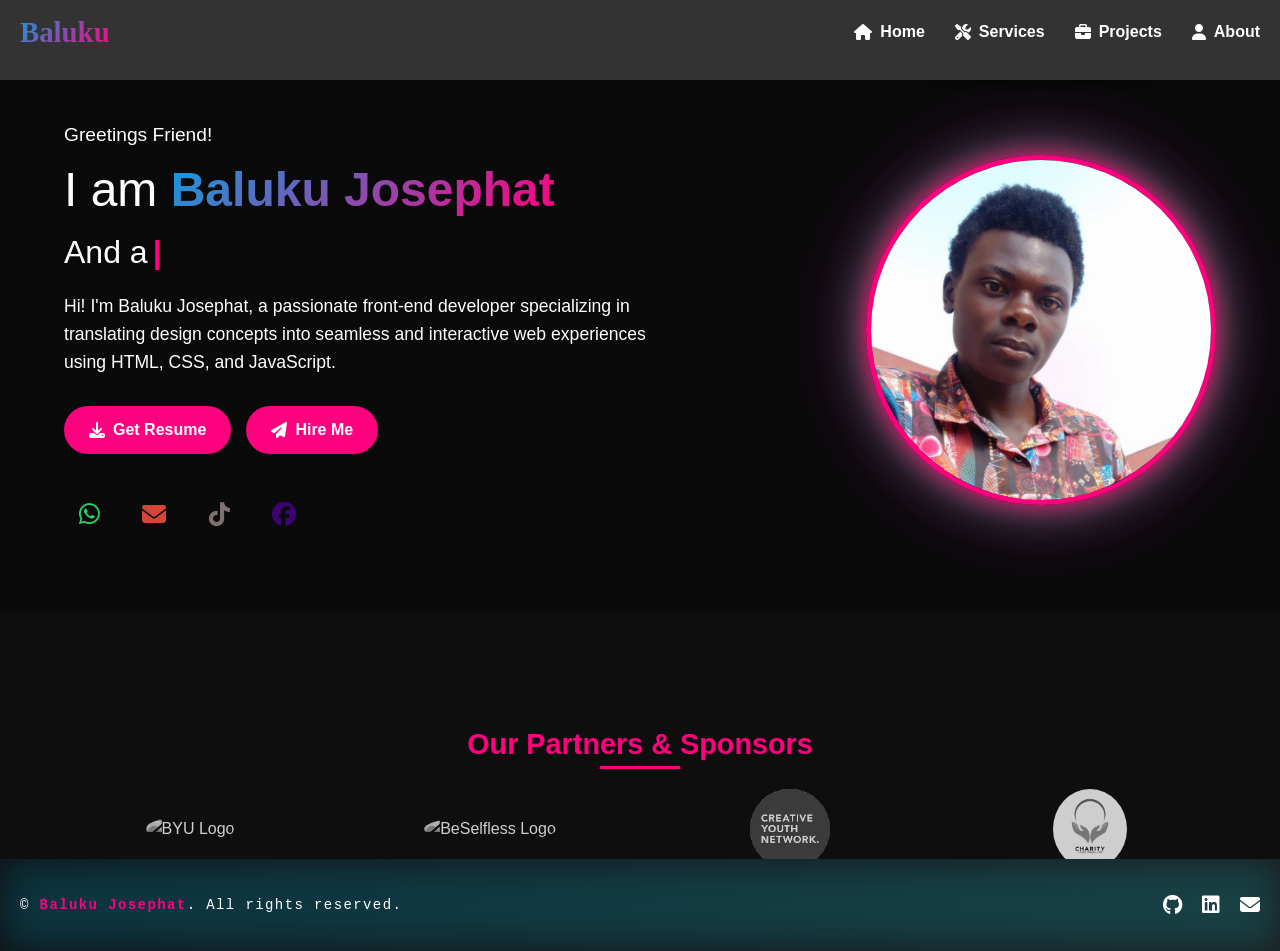
==== index.html @ 78bbd88a "new" ====
<!DOCTYPE html>
<html lang="en">
<head>
    <meta charset="UTF-8">
    <meta name="viewport" content="width=device-width, initial-scale=1.0">
    <meta name="description" content="Welcome to My Portfolio.">
    <meta name="author" content="Baluku Josephat">
    <title>Baluku | Home</title>
    <!-- Google Fonts (No change needed, as it's linked externally) -->
    <link href="https://fonts.googleapis.com/css2?family=Roboto:wght@400;700&display=swap" rel="stylesheet">
    <!-- Font Awesome Icons -->
    <link rel="stylesheet" href="https://cdnjs.cloudflare.com/ajax/libs/font-awesome/6.5.0/css/all.min.css">
    <!-- FontAwesome for icons -->
    <link href="https://cdn.jsdelivr.net/npm/bootstrap@5.3.0-alpha1/dist/css/bootstrap.min.css" rel="stylesheet" integrity="sha384-KyZXEJ6H7D6pY2t1QU9Au6bUtmJjkK0WV2fhVs5V7lgFhA12eAFTp9H5klpFMzS6" crossorigin="anonymous">
    <link rel="stylesheet" href="Styles/home.css">
</head>
<body>
    <!-- Navbar -->
    <nav class="navbar">
        <h1 class="Me">Baluku</h1>
        <ul class="nav-links">
            <li><a href="#"><i class="fas fa-home"></i> Home</a></li>
            <li><a href="service.html"><i class="fas fa-tools"></i> Services</a></li>
            <li><a href="Projects.html"><i class="fas fa-briefcase"></i> Projects</a></li>
            <li><a href="about.html"><i class="fas fa-user"></i> About</a></li>
        </ul>
        <div class="hamburger">
            <span></span>
            <span></span>
            <span></span>
        </div>
    </nav>
    
    <!-- Main Content -->
    <div class="container">
        <div class="content">
            <p class="greeting">Greetings Friend!</p>
            <h1>I am <span class="name">Baluku Josephat</span></h1>
            <h2><span class="static-text">And a</span><span class="typing-effect"></span></h2>
            <p class="description">Hi! I'm Baluku Josephat, a passionate front-end developer specializing in translating design concepts into seamless and interactive web experiences using HTML, CSS, and JavaScript.</p>
            
            <div class="button-group">
                <button class="btn btn-primary">
                    <i class="fas fa-download"></i> Get Resume
                </button>
                <button class="btn btn-primary">
                    <i class="fas fa-paper-plane"></i> Hire Me
                </button>
            </div>
            
            <div class="social-icons">
                <a href="#" aria-label="WhatsApp" style="color: #25D366;"><i class="fab fa-whatsapp"></i></a>
                <a href="mailto:bjerrykibs@gmail.com" aria-label="Email" style="color: #D44638;"><i class="fas fa-envelope"></i></a>
                <a href="#" aria-label="TikTok" style="color: #817070;"><i class="fab fa-tiktok"></i></a>
                <a href="#" aria-label="Facebook" style="color: #3d0370;"><i class="fab fa-facebook"></i></a>
            </div>
        </div>
        
        <div class="image-container">
            <img src="Images/JerryAbt.PNG" alt="Baluku Josephat" class="profile-img" loading="lazy">
        </div>
    </div>

    <!-- Partners Section -->
    <section class="partners-section">
        <div class="partners-container">
            <h3 class="partners-title">Our Partners & Sponsors</h3>
            <div class="partners-grid">
                <div class="partner-item">
                 
                    <img src="https://encrypted-tbn0.gstatic.com/images?q=tbn:ANd9GcT9fyuoJeu1u-YvOgP1DeT4U58kn0DpdN7vOw&s" alt="BYU Logo" class="partner-logo">
                </div>
                <div class="partner-item">
             
                    <img src="C:\Users\USER\Desktop\Baluku\Images\beselfless.jpg" alt="BeSelfless Logo" class="partner-logo">
                </div>
                <div class="partner-item">
                    <img src="[data-uri]" alt="Creative Youth Network Logo" class="partner-logo">
                </div>
                <div class="partner-item">
                    <img src="[data-uri]" alt="Jerry Fly Charity Logo" class="partner-logo">
                </div>
            </div>
        </div>
    </section>
    <footer>
        <div class="footer-gradient"></div>
        <div class="footer-content">
            <div class="footer-text">
                &copy; <span id="year"></span> <span class="footer-name">Baluku Josephat</span>. All rights reserved.
            </div>
            <div class="footer-social">
                <a href="https://github.com/" target="_blank" aria-label="GitHub">
                    <i class="fab fa-github"></i>
                </a>
                <a href="https://linkedin.com/" target="_blank" aria-label="LinkedIn">
                    <i class="fab fa-linkedin"></i>
                </a>
                <a href="mailto:bjerrykibs@gmail.com" aria-label="Email">
                    <i class="fas fa-envelope"></i>
                </a>
            </div>
        </div>
    </footer>
      
    <!-- Font Awesome CDN -->
    <script src="https://kit.fontawesome.com/a076d05399.js" crossorigin="anonymous"></script>
    <script> src="Scripts/script.js"</script>
</body>
</html>
---- Styles/home.css ----
/* CSS Variables for maintainability */
:root {
    --primary-color: #ff007f;
    --secondary-color: #7928ca;
    --accent-color: #25D366;
    --text-color: #fff;
    --bg-color: #0a0a0a;
    --font-main: 'Poppins', sans-serif;
    --font-decorative: "Brush Script MT", cursive;
  }
  
  /* Reset & Base Styles */
  * {
    margin: 0;
    padding: 0;
    box-sizing: border-box;
  }
  
  html, body {
    max-width: 100%;
    overflow-x: hidden;
  }
  
  body {
    font-family: var(--font-main);
    background: var(--bg-color);
    color: var(--text-color);
    line-height: 1.6;
    padding-top: 80px;
  }
  
  /* Navbar Styles */
  .navbar {
    position: fixed;
    top: 0;
    left: 0;
    width: 100%;
    background-color: #333;
    padding: 15px 20px;
    display: flex;
    justify-content: space-between;
    align-items: center;
    z-index: 1000;
    box-shadow: 0 2px 10px rgba(0, 0, 0, 0.3);
  }
  
  .navbar h1 {
    font-size: 1.8rem;
    font-weight: 700;
  }
  
  .nav-links {
    list-style: none;
    display: flex;
  }
  
  .nav-links li {
    margin-left: 30px;
  }
  
  .nav-links a {
    color: white;
    text-decoration: none;
    font-weight: 600;
    font-size: 1rem;
    display: flex;
    align-items: center;
    transition: all 0.3s ease;
  }
  
  .Me {
    font-family: var(--font-decorative);
  }
  
  .nav-links a i {
    margin-right: 8px;
    transition: transform 0.3s ease;
  }
  
  .nav-links a:hover {
    color: var(--primary-color);
  }
  
  .nav-links a:hover i {
    transform: translateX(5px);
  }
  
  /* Focus states for accessibility */
  a:focus, button:focus {
    outline: 2px solid var(--primary-color);
    outline-offset: 3px;
  }
  
  /* Hamburger Menu */
  .hamburger {
    display: none;
    cursor: pointer;
    flex-direction: column;
    justify-content: space-between;
    width: 30px;
    height: 21px;
    transition: all 0.3s ease;
    position: relative;
  }
  
  .hamburger span {
    display: block;
    height: 3px;
    width: 100%;
    background-color: white;
    border-radius: 3px;
    transition: all 0.3s ease;
    transform-origin: left center;
  }
  
  .hamburger.active span:nth-child(1) {
    transform: rotate(45deg) translate(2px, -1px);
  }
  
  .hamburger.active span:nth-child(2) {
    opacity: 0;
    transform: translateX(-10px);
  }
  
  .hamburger.active span:nth-child(3) {
    transform: rotate(-45deg) translate(2px, 1px);
  }
  
  /* Main Content */
  .container {
    width: 90%;
    max-width: 1200px;
    margin: 0 auto;
    padding: 40px 0;
    display: flex;
    align-items: center;
    justify-content: space-between;
  }
  
  .content {
    max-width: 600px;
  }
  
  .greeting {
    font-size: 1.2rem;
    margin-bottom: 10px;
  }
  
  h1 {
    font-size: 3rem;
    line-height: 1.2;
    margin-bottom: 15px;
  }
  
  .Me, .name {
    background: linear-gradient(135deg, #159adc, var(--primary-color), var(--accent-color), #f3df08, #3d0370);
    background-size: 400% 400%;
    -webkit-background-clip: text;
    -webkit-text-fill-color: transparent;
    animation: rainbow 5s linear infinite;
    font-weight: 700;
    will-change: background-position;
  }
  
  h2 {
    font-size: 2rem;
    margin-bottom: 20px;
    display: flex;
    align-items: center;
  }
  
  .static-text {
    margin-right: 5px;
  }
  
  .typing-effect {
    color: var(--primary-color);
    font-weight: 600;
    min-width: 10px;
  }
  
  .description {
    font-size: 1.1rem;
    margin-bottom: 30px;
  }
  
  /* Buttons */
  .button-group {
    display: flex;
    gap: 15px;
    margin-bottom: 30px;
    flex-wrap: nowrap;
    overflow-x: auto;
    padding-bottom: 5px;
    scrollbar-width: none;
  }
  
  .button-group::-webkit-scrollbar {
    display: none;
  }
  
  .btn {
    display: inline-flex;
    align-items: center;
    padding: 12px 25px;
    border-radius: 25px;
    font-weight: 600;
    text-decoration: none;
    transition: all 0.3s ease;
    white-space: nowrap;
    flex-shrink: 0;
  }
  
  .btn-primary {
    background: var(--primary-color);
    color: white;
    border: none;
    cursor: pointer;
  }
  
  .btn-primary:hover {
    background: white;
    color: var(--primary-color);
    transform: translateY(-3px);
    box-shadow: 0 5px 15px rgba(255, 0, 127, 0.4);
  }
  
  .btn i {
    margin-right: 8px;
  }
  
  /* Social Icons */
  .social-icons {
    display: flex;
    gap: 15px;
  }
  
  .social-icons a {
    display: flex;
    align-items: center;
    justify-content: center;
    width: 50px;
    height: 50px;
    text-decoration: none;
    border-radius: 50%;
    font-size: 1.5rem;
    color: white;
    transition: all 0.3s ease;
    will-change: transform;
  }
  
  .social-icons a:hover {
    transform: scale(1.1);
    box-shadow: 0 0 15px currentColor;
  }
  
  /* Profile Image */
  .profile-img {
    aspect-ratio: 1/1;
    width: min(350px, 80vw);
    height: auto;
    border-radius: 50%;
    border: 5px solid var(--primary-color);
    object-fit: cover;
    box-shadow: 0 0 25px var(--primary-color), 
                0 0 50px #2b963f, 
                0 0 75px #800080;
    animation: neonGlow 2s infinite alternate ease-in-out;
    will-change: box-shadow;
  }
  
  /* Animations */
  @keyframes rainbow {
    0% { background-position: 0% 50%; }
    50% { background-position: 100% 50%; }
    100% { background-position: 0% 50%; }
  }
  
  @keyframes neonGlow {
    0% { box-shadow: 0 0 15px var(--primary-color), 0 0 30px #5c06a3, 0 0 45px #800080; }
    100% { box-shadow: 0 0 35px var(--primary-color), 0 0 70px #c1c410, 0 0 100px #880808; }
  }
  
  .typing-effect::after {
    content: '|';
    animation: blink 1s infinite;
  }
  
  @keyframes blink {
    50% { opacity: 0; }
  }
  
  @keyframes navLinkFade {
    from { opacity: 0; transform: translateX(50px); }
    to { opacity: 1; transform: translateX(0); }
  }
  
  /* Partners Section */
  .partners-section {
    background: rgba(15, 15, 15, 0.8);
    padding: 60px 0;
    margin-top: 30px;
    height: 250px;
  }
  
  .partners-container {
    max-width: 1200px;
    margin: 0 auto;
    padding: 0 20px;
    height: 200px;
  }
  
  .partners-title {
    margin-top: 2em;
    text-align: center;
    font-size: 1.8rem;
    margin-bottom: 10px;
    color: var(--primary-color);
    font-weight: 600;
    position: relative;
  }
  
  .partners-title::after {
    content: '';
    display: block;
    width: 80px;
    height: 3px;
    background: var(--primary-color);
    margin: 5px auto 0;
  }
  
  .partners-grid {
    display: grid;
    grid-template-columns: repeat(auto-fit, minmax(200px, 1fr));
    gap: 40px;
    align-items: center;
    justify-items: center;
  }
  
  .partner-item {
    display: flex;
    justify-content: center;
    align-items: center;
    height: 100px;
  }
  
  .partner-logo {
    max-width: 180px;
    max-height: 80px;
    width: auto;
    border-radius: 50%;
    height: auto;
    filter: grayscale(100%);
    opacity: 0.8;
    transition: all 0.3s ease;
  }
  
  .partner-logo:hover {
    filter: grayscale(0%);
    opacity: 1;
    transform: scale(1.05);
  }
  
  /* Footer */
  footer {
    width: 100%;
    background: linear-gradient(to right, #0f0f0f, #1a1a1a);
    color: white;
    padding: 30px 20px;
    position: relative;
    overflow: hidden;
  }
  
  .footer-gradient {
    position: absolute;
    inset: 0;
    background: linear-gradient(270deg, var(--primary-color), var(--secondary-color), #2afadf, #00c3ff);
    background-size: 600% 600%;
    animation: gradientAnimation 20s ease infinite;
    opacity: 0.2;
    filter: blur(20px);
    z-index: 1;
  }
  
  .footer-content {
    position: relative;
    z-index: 2;
    display: flex;
    flex-direction: column;
    gap: 20px;
  }
  
  .footer-text {
    font-family: monospace;
    font-size: 0.875rem;
    letter-spacing: 0.1em;
  }
  
  .footer-name {
    color: var(--primary-color);
    font-weight: 600;
  }
  
  .footer-social {
    display: flex;
    gap: 20px;
  }
  
  .footer-social a {
    color: white;
    font-size: 1.25rem;
    transition: color 0.3s ease;
  }
  
  .footer-social a:hover {
    color: var(--primary-color);
  }
  
  @keyframes gradientAnimation {
    0% { background-position: 0% 50%; }
    50% { background-position: 100% 50%; }
    100% { background-position: 0% 50%; }
  }
  
  /* Responsive Design */
  @media (min-width: 768px) {
    .footer-content {
      flex-direction: row;
      justify-content: space-between;
      align-items: center;
    }
  }
  
  @media (max-width: 992px) {
    .container {
      flex-direction: column;
      text-align: center;
    }
    
    .content {
      margin-bottom: 0;
      order: 2;
    }
    
    .image-container {
      order: 1;
      margin-bottom: 30px;
      margin-top: -30px;
    }
    
    .button-group {
      justify-content: center;
    }
    
    .social-icons {
      justify-content: center;
      margin-bottom: 30px;
    }
    
    h2 {
      justify-content: center;
    }
  }
  
  @media (max-width: 768px) {
    .hamburger {
      display: flex;
    }
    .
    .nav-links {
      position: fixed;
      top: 80px;
      right: -100%;
      width: 250px;
      height: calc(100vh - 80px);
      background-color: rgba(51, 51, 51, 0.95);
      flex-direction: column;
      align-items: center;
      padding: 40px 0;
      transition: right 0.3s ease;
    }
    
    .nav-links.active {
      right: 0;
    }
    
    .nav-links li {
      margin: 15px 0;
    }
    
    h1 {
      font-size: 2.5rem;
    }
    
    h2 {
      font-size: 1.8rem;
    }
    
    .image-container {
      margin-top: -50px;
    }
    
    .partners-grid {
      grid-template-columns: repeat(2, 1fr);
      gap: 30px;
    }
    
    .partner-logo {
      max-width: 140px;
    }
  }
  
  @media (max-width: 480px) {
    .button-group {
      flex-direction: row;
      overflow-x: auto;
      -webkit-overflow-scrolling: touch;
      padding-bottom: 10px;
      justify-content: flex-start;
    }
    
    .btn {
      padding: 10px 20px;
      font-size: 0.9rem;
    }
    
    .image-container {
      margin-top: -70px;
    }
    
    h2 {
      font-size: 1.5rem;
      justify-content: center;
    }
    
    .typing-effect {
      font-size: 1.5rem;
    }
    
    .partners-title {
      font-size: 1.5rem;
    }
    
    .partners-grid {
      grid-template-columns: 1fr;
      gap: 20px;
    }
    
    .partner-logo {
      max-width: 120px;
    }
  }
  
  /* Reduced motion preference */
  @media (prefers-reduced-motion: reduce) {
    * {
      animation-duration: 0.01ms !important;
      animation-iteration-count: 1 !important;
      transition-duration: 0.01ms !important;
      scroll-behavior: auto !important;
    }
  }
  
  /* High contrast mode */
  @media (prefers-contrast: more) {
    body {
      background: #000;
      color: #fff;
    }
    
    .nav-links a {
      text-decoration: underline;
    }
  }
  
  /* Touch device optimizations */
  @media (pointer: coarse) {
    .btn, .nav-links a {
      min-height: 44px;
      min-width: 44px;
    }
  }
  
  /* iPhone SE specific adjustments */
  @media only screen 
    and (max-width: 375px) 
    and (max-height: 667px) 
    and (-webkit-device-pixel-ratio: 2) {
    .button-group {
      gap: 10px;
    }
    
    .btn {
      padding: 10px 15px;
      font-size: 0.8rem;
    }
    
    h1 {
      font-size: 2rem;
    }
    
    h2 {
      font-size: 1.3rem;
      flex-direction: column;
      align-items: center;
    }
    
    .static-text {
      margin-left: 5px;
    }
  }
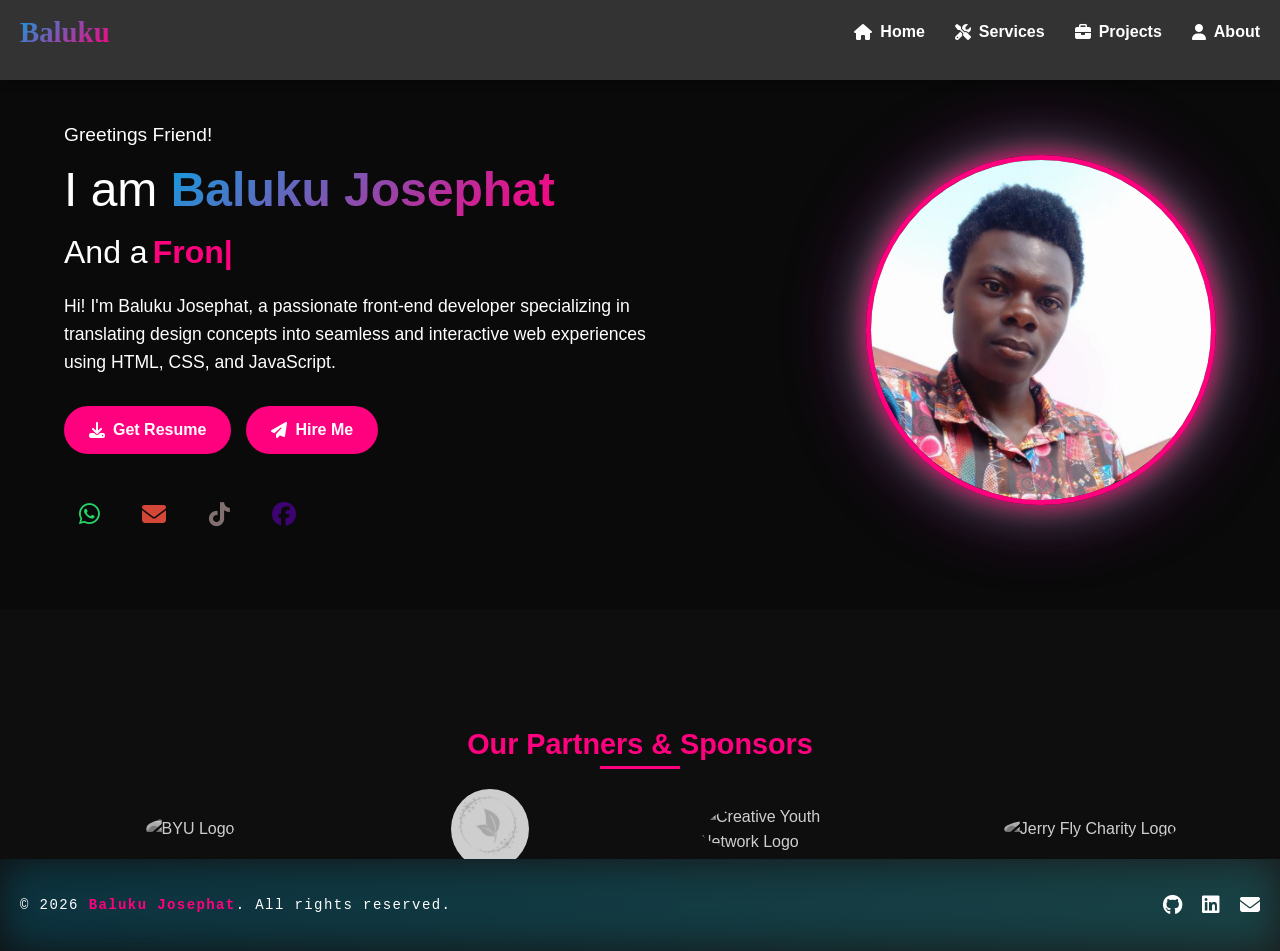
==== commit 8cd86ff8: "typing effect updated" ====
--- a/index.html
+++ b/index.html
@@ -6,13 +6,15 @@
     <meta name="description" content="Welcome to My Portfolio.">
     <meta name="author" content="Baluku Josephat">
     <title>Baluku | Home</title>
-    <!-- Google Fonts (No change needed, as it's linked externally) -->
+    <!-- Google Fonts -->
     <link href="https://fonts.googleapis.com/css2?family=Roboto:wght@400;700&display=swap" rel="stylesheet">
     <!-- Font Awesome Icons -->
     <link rel="stylesheet" href="https://cdnjs.cloudflare.com/ajax/libs/font-awesome/6.5.0/css/all.min.css">
-    <!-- FontAwesome for icons -->
-    <link href="https://cdn.jsdelivr.net/npm/bootstrap@5.3.0-alpha1/dist/css/bootstrap.min.css" rel="stylesheet" integrity="sha384-KyZXEJ6H7D6pY2t1QU9Au6bUtmJjkK0WV2fhVs5V7lgFhA12eAFTp9H5klpFMzS6" crossorigin="anonymous">
+    <!-- Bootstrap CSS -->
+    <link href="https://cdn.jsdelivr.net/npm/bootstrap@5.3.0-alpha1/dist/css/bootstrap.min.css" rel="stylesheet">
     <link rel="stylesheet" href="Styles/home.css">
+    <!-- Favicon -->
+    <link rel="icon" href="Images/favicon.ico" type="image/x-icon">
 </head>
 <body>
     <!-- Navbar -->
@@ -67,22 +69,21 @@
             <h3 class="partners-title">Our Partners & Sponsors</h3>
             <div class="partners-grid">
                 <div class="partner-item">
-                 
                     <img src="https://encrypted-tbn0.gstatic.com/images?q=tbn:ANd9GcT9fyuoJeu1u-YvOgP1DeT4U58kn0DpdN7vOw&s" alt="BYU Logo" class="partner-logo">
                 </div>
                 <div class="partner-item">
-             
-                    <img src="C:\Users\USER\Desktop\Baluku\Images\beselfless.jpg" alt="BeSelfless Logo" class="partner-logo">
+                    <img src="Images/beselfless.jpg" alt="BeSelfless Logo" class="partner-logo">
                 </div>
                 <div class="partner-item">
-                    <img src="[data-uri]" alt="Creative Youth Network Logo" class="partner-logo">
+                    <img src="https://encrypted-tbn0.gstatic.com/images?q=tbn:ANd9GcQw3c9u8_-lhHen2cl4TqY32Yk1UNIPYJoTnw&s" alt="Creative Youth Network Logo" class="partner-logo">
                 </div>
                 <div class="partner-item">
-                    <img src="[data-uri]" alt="Jerry Fly Charity Logo" class="partner-logo">
+                    <img src="https://img.freepik.com/free-vector/charity-logo-template-design_742173-24999.jpg" alt="Jerry Fly Charity Logo" class="partner-logo">
                 </div>
             </div>
         </div>
     </section>
+
     <footer>
         <div class="footer-gradient"></div>
         <div class="footer-content">
@@ -103,8 +104,21 @@
         </div>
     </footer>
       
-    <!-- Font Awesome CDN -->
-    <script src="https://kit.fontawesome.com/a076d05399.js" crossorigin="anonymous"></script>
-    <script> src="Scripts/script.js"</script>
+    <!-- JavaScript -->
+    <script src="https://cdn.jsdelivr.net/npm/bootstrap@5.3.0-alpha1/dist/js/bootstrap.bundle.min.js"></script>
+    <script src="Scripts/script.js"></script>
+    <script>
+        // Dynamic year update for footer
+        document.getElementById('year').textContent = new Date().getFullYear();
+        
+        // Mobile menu toggle functionality
+        const hamburger = document.querySelector('.hamburger');
+        const navLinks = document.querySelector('.nav-links');
+        
+        hamburger.addEventListener('click', () => {
+            navLinks.classList.toggle('active');
+            hamburger.classList.toggle('active');
+        });
+    </script>
 </body>
 </html>
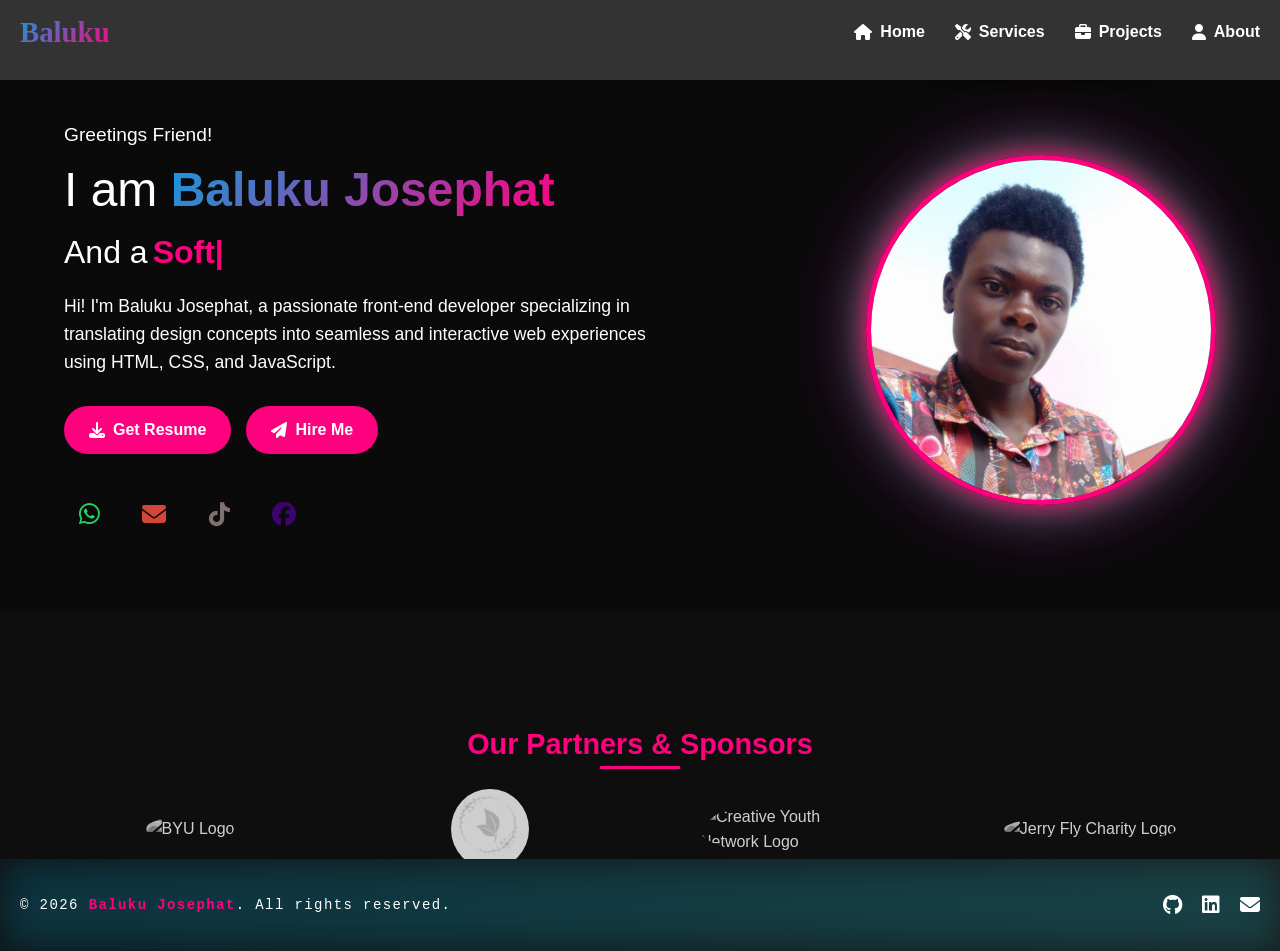
==== commit 7be5d525: "improved description" ====
--- a/index.html
+++ b/index.html
@@ -3,7 +3,8 @@
 <head>
     <meta charset="UTF-8">
     <meta name="viewport" content="width=device-width, initial-scale=1.0">
-    <meta name="description" content="Welcome to My Portfolio.">
+    <meta name="description" content="Welcome to my professional portfolio. I specialize in software development, filmmaking, music, design, and digital marketing. Discover innovative projects, creative content, and powerful solutions that merge technology with art. Let’s connect and bring ideas to life.">
+
     <meta name="author" content="Baluku Josephat">
     <title>Baluku | Home</title>
     <!-- Google Fonts -->
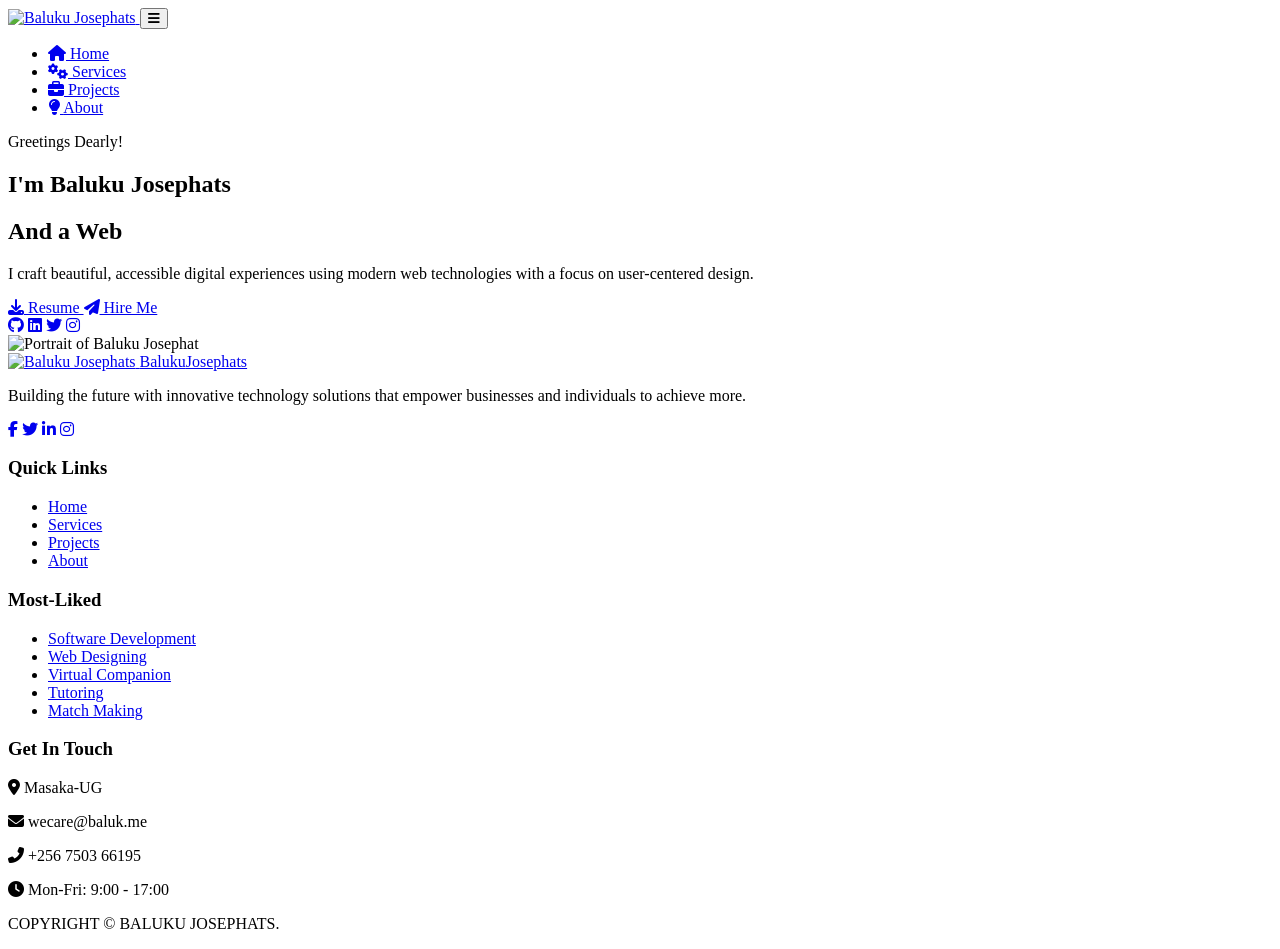
==== commit 40cdf925: "new look" ====
--- a/index.html
+++ b/index.html
@@ -1,125 +1,146 @@
 <!DOCTYPE html>
 <html lang="en">
 <head>
-    <meta charset="UTF-8">
-    <meta name="viewport" content="width=device-width, initial-scale=1.0">
-    <meta name="description" content="Welcome to my professional portfolio. I specialize in software development, filmmaking, music, design, and digital marketing. Discover innovative projects, creative content, and powerful solutions that merge technology with art. Let’s connect and bring ideas to life.">
-
-    <meta name="author" content="Baluku Josephat">
-    <title>Baluku | Home</title>
-    <!-- Google Fonts -->
-    <link href="https://fonts.googleapis.com/css2?family=Roboto:wght@400;700&display=swap" rel="stylesheet">
-    <!-- Font Awesome Icons -->
-    <link rel="stylesheet" href="https://cdnjs.cloudflare.com/ajax/libs/font-awesome/6.5.0/css/all.min.css">
-    <!-- Bootstrap CSS -->
-    <link href="https://cdn.jsdelivr.net/npm/bootstrap@5.3.0-alpha1/dist/css/bootstrap.min.css" rel="stylesheet">
-    <link rel="stylesheet" href="Styles/home.css">
-    <!-- Favicon -->
-    <link rel="icon" href="Images/favicon.ico" type="image/x-icon">
+  <meta charset="UTF-8">
+  <meta name="viewport" content="width=device-width, initial-scale=1.0">
+  <meta name="description" content="Professional portfolio of Baluku Josephat - Web and Software Developer, Screenwriter, and Digital Creator">
+  <title>Baluku Josephat | Web Developer & Creative Professional</title>
+  <link href="https://fonts.googleapis.com/css2?family=Poppins:wght@400;600;700&family=Roboto:wght@400;700&display=swap" rel="stylesheet">
+  <link rel="stylesheet" href="https://cdnjs.cloudflare.com/ajax/libs/font-awesome/6.5.0/css/all.min.css">
+  <link rel="stylesheet" href="styles/main.css">
 </head>
 <body>
-    <!-- Navbar -->
-    <nav class="navbar">
-        <h1 class="Me">Baluku</h1>
-        <ul class="nav-links">
-            <li><a href="#"><i class="fas fa-home"></i> Home</a></li>
-            <li><a href="service.html"><i class="fas fa-tools"></i> Services</a></li>
-            <li><a href="Projects.html"><i class="fas fa-briefcase"></i> Projects</a></li>
-            <li><a href="about.html"><i class="fas fa-user"></i> About</a></li>
+  <!-- Navigation -->
+  <nav id="navbar">
+    <div class="nav-container">
+      <a href="#" class="logo">
+        <img src="https://encrypted-tbn0.gstatic.com/images?q=tbn:ANd9GcT7MpkKsl6VsBxkZpUvFzMJfunsxLjk0Quurw&s" alt="Baluku Josephats">
+      </a>
+      <button class="mobile-menu-btn" id="menuBtn">
+        <i class="fas fa-bars"></i>
+      </button>
+      <ul class="nav-links" id="navLinks">
+        <li>
+          <a href="index.html">
+            <i class="fas fa-home mobile-icon"></i>
+            <span>Home</span>
+          </a>
+        </li>
+        <li>
+          <a href="service.html">
+            <i class="fas fa-cogs mobile-icon"></i>
+            <span>Services</span>
+          </a>
+        </li>
+        <li>
+          <a href="Projects.html">
+            <i class="fas fa-briefcase mobile-icon"></i>
+            <span>Projects</span>
+          </a>
+        </li>
+        <li>
+          <a href="about.html">
+            <i class="fas fa-lightbulb mobile-icon"></i>
+            <span>About</span>
+          </a>
+        </li>
+      </ul>
+    </div>
+  </nav>
+  
+  <main>
+    <!-- Hero Section -->
+    <section class="hero" id="hero" aria-labelledby="main-heading">
+      <div class="container content-container">
+        <div class="content">
+          <p class="greeting">Greetings Dearly!</p>
+          <h1 >I'm <span class="name">Baluku</span> Josephats</h1>
+          <h2>
+            <span class="static-text">And a</span> 
+            <span class="typing-container">
+              <span class="typing-effect" id="typed-text" aria-live="polite"></span>
+              <span class="typing-cursor"></span>
+            </span> 
+          </h2>
+          <p class="description">
+            I craft beautiful, accessible digital experiences using modern web technologies with a focus on user-centered design.
+          </p>
+          <div class="button-group">
+            <a href="resume.pdf" class="btn btn-primary" download>
+              <i class="fas fa-download" aria-hidden="true" id="cv"></i> Resume
+            </a>
+            <a href="#contact" class="btn btn-secondary">
+              <i class="fas fa-paper-plane" aria-hidden="true"></i> Hire Me
+            </a>
+          </div>
+          <div class="social-icons">
+            <a href="https://github.com/yourusername" aria-label="GitHub"><i class="fab fa-github"></i></a>
+            <a href="https://linkedin.com/in/yourprofile" aria-label="LinkedIn"><i class="fab fa-linkedin"></i></a>
+            <a href="https://twitter.com/yourhandle" aria-label="Twitter"><i class="fab fa-twitter"></i></a>
+            <a href="https://instagram.com/yourprofile" aria-label="Instagram"><i class="fab fa-instagram"></i></a>
+          </div>
+        </div>
+        <div class="image-container">
+          <div class="profile-img-container">
+            <div class="neon-frame"></div>
+            <img src="https://josephats1.github.io/Me/images/profile.webp" alt="Portrait of Baluku Josephat" class="profile-img" loading="lazy">
+          </div>
+        </div>
+      </div>
+    </section>
+  </main>
+  
+  <!-- Footer -->
+  <footer>
+    <div class="footer-container">
+      <div class="footer-about">
+        <a href="#" class="footer-logo">
+          <img src="https://encrypted-tbn0.gstatic.com/images?q=tbn:ANd9GcT7MpkKsl6VsBxkZpUvFzMJfunsxLjk0Quurw&s" alt="Baluku Josephats">
+          <span id="logo0">Baluku<span id="logo1">Josephats</span></span>
+        </a>
+        <p>Building the future with innovative technology solutions that empower businesses and individuals to achieve more.</p>
+        <div class="footer-social">
+          <a href="#"><i class="fab fa-facebook-f"></i></a>
+          <a href="#"><i class="fab fa-twitter"></i></a>
+          <a href="#"><i class="fab fa-linkedin-in"></i></a>
+          <a href="#"><i class="fab fa-instagram"></i></a>
+        </div>
+      </div>
+      
+        <div class="footer-links">
+        <h3>Quick Links</h3>
+        <ul>
+          <li><a href="#">Home</a></li>
+          <li><a href="#">Services</a></li>
+          <li><a href="#">Projects</a></li>
+          <li><a href="#">About</a></li>
         </ul>
-        <div class="hamburger">
-            <span></span>
-            <span></span>
-            <span></span>
-        </div>
-    </nav>
+      </div>
+      
+      <div class="footer-links">
+        <h3>Most-Liked</h3>
+        <ul>
+          <li><a href="#">Software Development</a></li>
+          <li><a href="#">Web Designing</a></li>
+          <li><a href="#">Virtual Companion</a></li>
+          <li><a href="#">Tutoring</a></li>
+          <li><a href="#">Match Making</a></li>
+        </ul>
+      </div>
+      <div class="footer-contact">
+        <h3>Get In Touch</h3>
+        <p><i class="fas fa-map-marker-alt"></i> Masaka-UG</p>
+        <p><i class="fas fa-envelope"></i> wecare@baluk.me</p>
+        <p><i class="fas fa-phone-alt"></i> +256 7503 66195</p>
+        <p><i class="fas fa-clock"></i> Mon-Fri: 9:00 - 17:00</p>
+      </div>
+    </div>
     
-    <!-- Main Content -->
-    <div class="container">
-        <div class="content">
-            <p class="greeting">Greetings Friend!</p>
-            <h1>I am <span class="name">Baluku Josephat</span></h1>
-            <h2><span class="static-text">And a</span><span class="typing-effect"></span></h2>
-            <p class="description">Hi! I'm Baluku Josephat, a passionate front-end developer specializing in translating design concepts into seamless and interactive web experiences using HTML, CSS, and JavaScript.</p>
-            
-            <div class="button-group">
-                <button class="btn btn-primary">
-                    <i class="fas fa-download"></i> Get Resume
-                </button>
-                <button class="btn btn-primary">
-                    <i class="fas fa-paper-plane"></i> Hire Me
-                </button>
-            </div>
-            
-            <div class="social-icons">
-                <a href="#" aria-label="WhatsApp" style="color: #25D366;"><i class="fab fa-whatsapp"></i></a>
-                <a href="mailto:bjerrykibs@gmail.com" aria-label="Email" style="color: #D44638;"><i class="fas fa-envelope"></i></a>
-                <a href="#" aria-label="TikTok" style="color: #817070;"><i class="fab fa-tiktok"></i></a>
-                <a href="#" aria-label="Facebook" style="color: #3d0370;"><i class="fab fa-facebook"></i></a>
-            </div>
-        </div>
-        
-        <div class="image-container">
-            <img src="Images/JerryAbt.PNG" alt="Baluku Josephat" class="profile-img" loading="lazy">
-        </div>
+    <div class="footer-bottom">
+      <p>COPYRIGHT &copy; BALUKU JOSEPHATS.</p>
     </div>
-
-    <!-- Partners Section -->
-    <section class="partners-section">
-        <div class="partners-container">
-            <h3 class="partners-title">Our Partners & Sponsors</h3>
-            <div class="partners-grid">
-                <div class="partner-item">
-                    <img src="https://encrypted-tbn0.gstatic.com/images?q=tbn:ANd9GcT9fyuoJeu1u-YvOgP1DeT4U58kn0DpdN7vOw&s" alt="BYU Logo" class="partner-logo">
-                </div>
-                <div class="partner-item">
-                    <img src="Images/beselfless.jpg" alt="BeSelfless Logo" class="partner-logo">
-                </div>
-                <div class="partner-item">
-                    <img src="https://encrypted-tbn0.gstatic.com/images?q=tbn:ANd9GcQw3c9u8_-lhHen2cl4TqY32Yk1UNIPYJoTnw&s" alt="Creative Youth Network Logo" class="partner-logo">
-                </div>
-                <div class="partner-item">
-                    <img src="https://img.freepik.com/free-vector/charity-logo-template-design_742173-24999.jpg" alt="Jerry Fly Charity Logo" class="partner-logo">
-                </div>
-            </div>
-        </div>
-    </section>
-
-    <footer>
-        <div class="footer-gradient"></div>
-        <div class="footer-content">
-            <div class="footer-text">
-                &copy; <span id="year"></span> <span class="footer-name">Baluku Josephat</span>. All rights reserved.
-            </div>
-            <div class="footer-social">
-                <a href="https://github.com/" target="_blank" aria-label="GitHub">
-                    <i class="fab fa-github"></i>
-                </a>
-                <a href="https://linkedin.com/" target="_blank" aria-label="LinkedIn">
-                    <i class="fab fa-linkedin"></i>
-                </a>
-                <a href="mailto:bjerrykibs@gmail.com" aria-label="Email">
-                    <i class="fas fa-envelope"></i>
-                </a>
-            </div>
-        </div>
-    </footer>
-      
-    <!-- JavaScript -->
-    <script src="https://cdn.jsdelivr.net/npm/bootstrap@5.3.0-alpha1/dist/js/bootstrap.bundle.min.js"></script>
-    <script src="Scripts/script.js"></script>
-    <script>
-        // Dynamic year update for footer
-        document.getElementById('year').textContent = new Date().getFullYear();
-        
-        // Mobile menu toggle functionality
-        const hamburger = document.querySelector('.hamburger');
-        const navLinks = document.querySelector('.nav-links');
-        
-        hamburger.addEventListener('click', () => {
-            navLinks.classList.toggle('active');
-            hamburger.classList.toggle('active');
-        });
-    </script>
+  </footer>
+  
+  <script src="functions/main.js"></script>
 </body>
 </html>
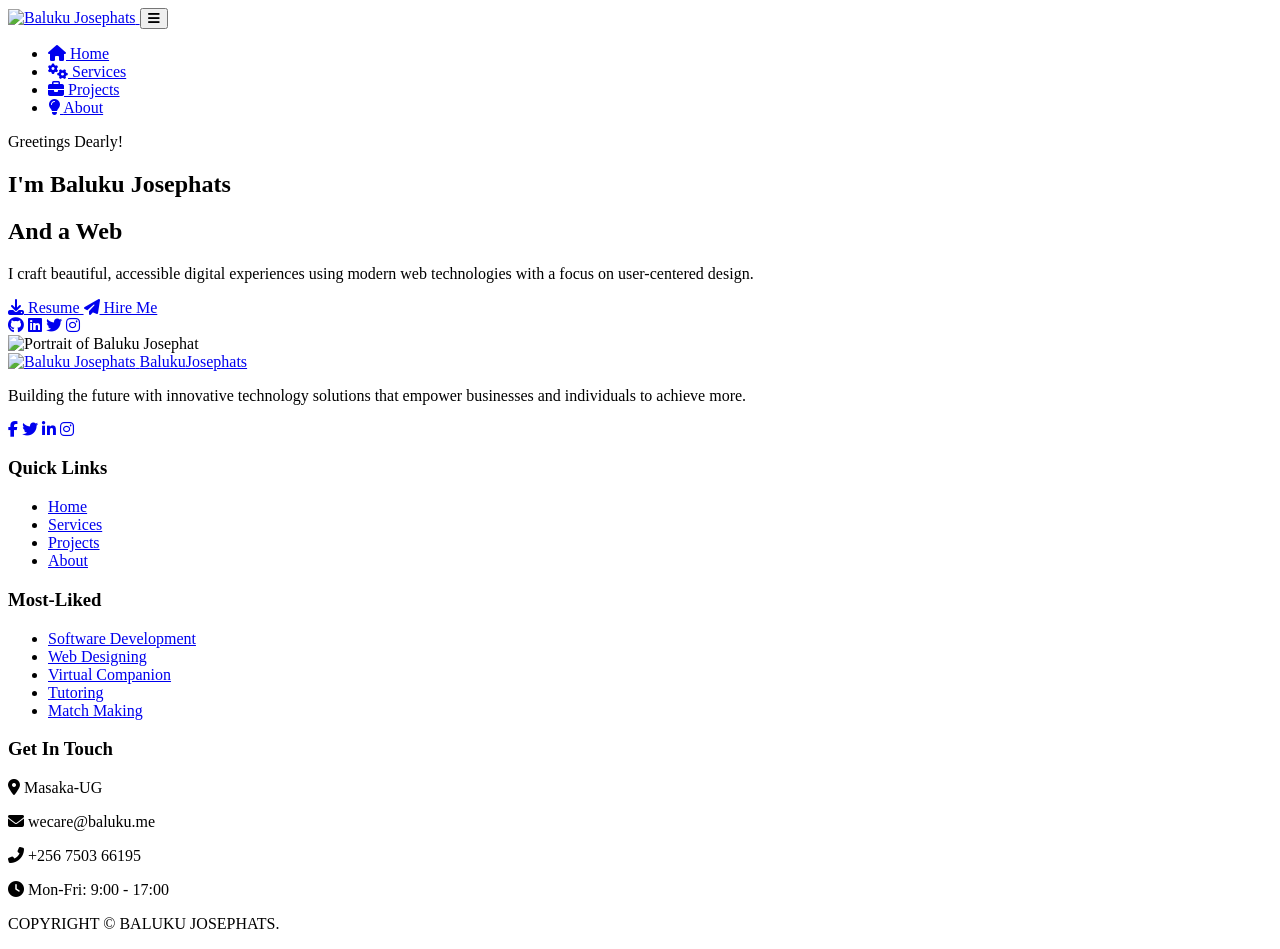
==== commit e800d972: "updated mission" ====
--- a/index.html
+++ b/index.html
@@ -8,6 +8,7 @@
   <link href="https://fonts.googleapis.com/css2?family=Poppins:wght@400;600;700&family=Roboto:wght@400;700&display=swap" rel="stylesheet">
   <link rel="stylesheet" href="https://cdnjs.cloudflare.com/ajax/libs/font-awesome/6.5.0/css/all.min.css">
   <link rel="stylesheet" href="styles/main.css">
+  <link href="https://fonts.cdnfonts.com/css/algerian" rel="stylesheet">
 </head>
 <body>
   <!-- Navigation -->
@@ -130,7 +131,7 @@
       <div class="footer-contact">
         <h3>Get In Touch</h3>
         <p><i class="fas fa-map-marker-alt"></i> Masaka-UG</p>
-        <p><i class="fas fa-envelope"></i> wecare@baluk.me</p>
+        <p><i class="fas fa-envelope"></i> wecare@baluku.me</p>
         <p><i class="fas fa-phone-alt"></i> +256 7503 66195</p>
         <p><i class="fas fa-clock"></i> Mon-Fri: 9:00 - 17:00</p>
       </div>
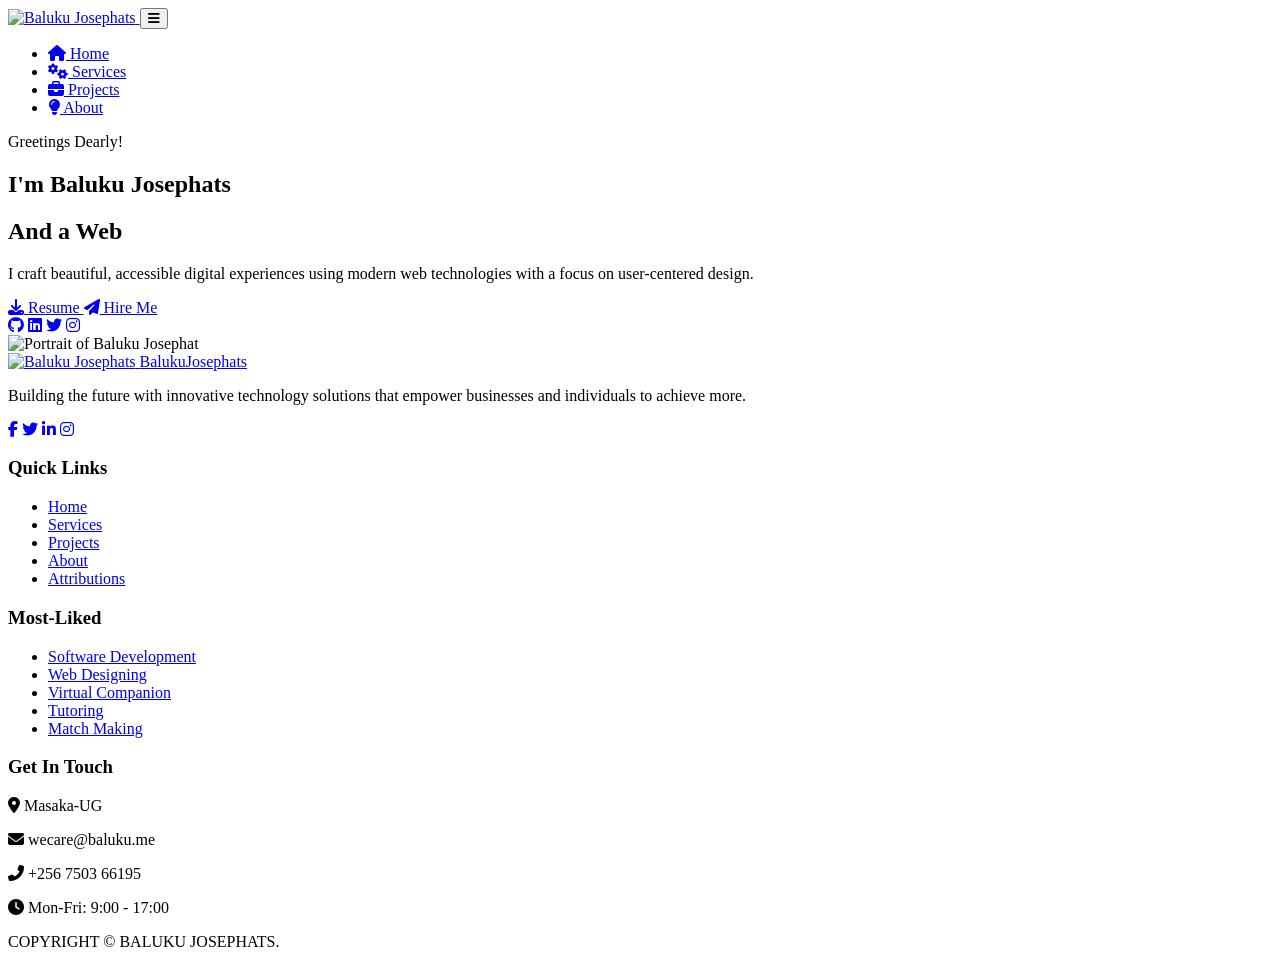
==== commit b1e4f0bf: "updated header" ====
--- a/index.html
+++ b/index.html
@@ -2,14 +2,39 @@
 <html lang="en">
 <head>
   <meta charset="UTF-8">
-  <meta name="viewport" content="width=device-width, initial-scale=1.0">
-  <meta name="description" content="Professional portfolio of Baluku Josephat - Web and Software Developer, Screenwriter, and Digital Creator">
-  <title>Baluku Josephat | Web Developer & Creative Professional</title>
+  <meta name="viewport" content="width=device-width, initial-scale=1.0, maximum-scale=1.0, user-scalable=no">
+  <meta http-equiv="X-UA-Compatible" content="IE=edge">
+
+  <title>Baluku Josephats | Web Developer & Creative Professional</title>
+  <meta name="description" content="Professional portfolio of Baluku Josephat - Web and Software Developer, Screenwriter, and Digital Creator. Discover his skills, projects, and creative journey.">
+  <meta name="author" content="Baluku Josephats">
+  <meta name="keywords" content="Baluku Josephats, web developer, software developer, digital creator, screenwriter, creative professional, portfolio">
+  <meta name="robots" content="index, follow">
+
+  <!-- Open Graph Meta Tags for Social Media -->
+  <meta property="og:title" content="Baluku Josephats | Web Developer & Creative Professional">
+  <meta property="og:description" content="Explore the professional portfolio of Baluku Josephat, a Web and Software Developer, Screenwriter, and Digital Creator.">
+  <meta property="og:type" content="website">
+  <meta property="og:url" content="https://www.baluku.me">
+  <meta property="og:image" content="https://www.baluku.me/images/og-main.jpg">
+
+  <!-- Google Fonts -->
   <link href="https://fonts.googleapis.com/css2?family=Poppins:wght@400;600;700&family=Roboto:wght@400;700&display=swap" rel="stylesheet">
+  <link href="https://fonts.cdnfonts.com/css/algerian" rel="stylesheet">
+
+  <!-- Font Awesome Icons -->
   <link rel="stylesheet" href="https://cdnjs.cloudflare.com/ajax/libs/font-awesome/6.5.0/css/all.min.css">
+
+  <!-- Custom Stylesheet -->
   <link rel="stylesheet" href="styles/main.css">
-  <link href="https://fonts.cdnfonts.com/css/algerian" rel="stylesheet">
+
+  <!-- Mobile Optimization -->
+  <meta name="theme-color" content="#ffffff">
+  <meta name="apple-mobile-web-app-capable" content="yes">
+  <meta name="apple-mobile-web-app-status-bar-style" content="black-translucent">
+  <meta name="mobile-web-app-capable" content="yes">
 </head>
+
 <body>
   <!-- Navigation -->
   <nav id="navbar">
@@ -115,6 +140,7 @@
           <li><a href="#">Services</a></li>
           <li><a href="#">Projects</a></li>
           <li><a href="#">About</a></li>
+          <li><a href="attribution.html">Attributions</a></li>
         </ul>
       </div>
       
